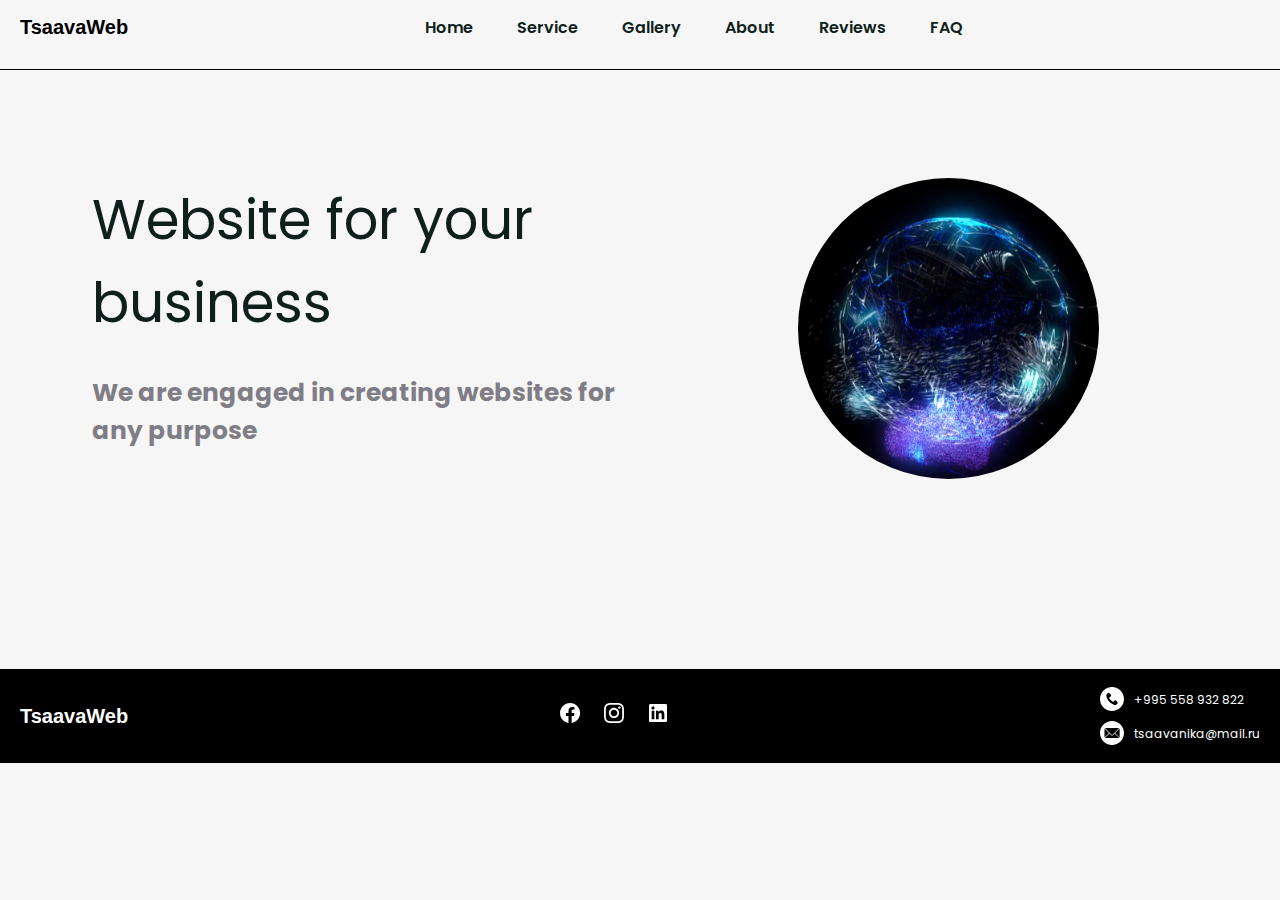
==== index.html @ 36b2627a "Update index.html" ====
<!DOCTYPE html>
<html lang="en">

<head>
  <!-- Google tag (gtag.js) -->
<script async src="https://www.googletagmanager.com/gtag/js?id=G-00V24VP1PT"></script>
<script>
  window.dataLayer = window.dataLayer || [];
  function gtag(){dataLayer.push(arguments);}
  gtag('js', new Date());

  gtag('config', 'G-00V24VP1PT');
</script>
  <meta charset="UTF-8">
  <meta http-equiv="X-UA-Compatible" content="IE=edge">
  <meta name="viewport" content="width=device-width, initial-scale=1.0">
  <link rel="stylesheet" href="./css/reset.css">
  <link rel="stylesheet" href="./css/style.css">
  <title>Document</title>
  <!-- Fundraise Up: the new standard for online giving -->
  <script>(function (w, d, s, n, a) {
      if (!w[n]) {
        var l = 'call,catch,on,once,set,then,track'
          .split(','), i, o = function (n) {
            return 'function' == typeof n ? o.l.push([arguments]) && o
              : function () { return o.l.push([n, arguments]) && o }
          }, t = d.getElementsByTagName(s)[0],
          j = d.createElement(s); j.async = !0; j.src = 'https://cdn.fundraiseup.com/widget/' + a;
        t.parentNode.insertBefore(j, t); o.s = Date.now(); o.v = 4; o.h = w.location.href; o.l = [];
        for (i = 0; i < 7; i++)o[l[i]] = o(l[i]); w[n] = o
      }
    })(window, document, 'script', 'FundraiseUp', 'AEMZUDUM');</script>
  <!-- End Fundraise Up -->
</head>

<body>
  <div class="header">
    <div class="container">
      <div class="header-top">
        <nav class="nav">
          <div class="nav__logo">
            <h2 class="logo"><a href="#!">TsaavaWeb</a></h2>
          </div>
          <ul class="nav__list">
            <li class="nav__item"><a class="nav__link active" href="./Home.html">Home</a></li>
            <li class="nav__item"><a class="nav__link" href="./Service.html">Service</a></li>
            <li class="nav__item"><a class="nav__link" href="./Gallary.html">Gallery</a></li>
            <li class="nav__item"><a class="nav__link" href="./About-Us.html">About</a></li>
            <li class="nav__item"><a class="nav__link" href="#!">Reviews</a></li>
            <li class="nav__item"><a class="nav__link" href="#!">FAQ</a></li>
          </ul>

          <div class="nav__coner">
            <span></span>
          </div>


        </nav>

      </div>



    </div>


  </div>
  <div class="header-home">
    <div class="container">
      <div class="header__row">
        <div class="header-content">
          <div class="header__title"> Website for your business</div>
          <div class="header__text">
            <p>We are engaged in creating websites for any purpose</p>
          </div>
          <a href="#XJKDHSTQ" style="display: none" class="btn btn--header">
            <p>Create site</p>
          </a>

        </div>
        <div class="header__img">
          <img src="./img/Ellipse 2.svg " alt="image">
        </div>

      </div>

    </div>
  </div>



  <div class="footer">
    <div class="container">
      <div class="footer-page">
        <div class="footer__logo nav__logo">
          <h2 class="logo">
            <a href="#!">
              TsaavaWeb
            </a>
          </h2>
        </div>
        <div class="footer__social">
          <a href="#!">
            <svg width="40" height="40" viewBox="0 0 40 40" fill="none" xmlns="http://www.w3.org/2000/svg">
              <path data-v-121d82df=""
                d="M30.1222 20.0611C30.1222 14.5045 25.6177 10 20.0611 10C14.5045 10 10 14.5045 10 20.0611C10 25.0829 13.6792 29.2452 18.4891 30V22.9694H15.9345V20.0611H18.4891V17.8445C18.4891 15.323 19.9911 13.9301 22.2893 13.9301C23.3901 13.9301 24.5415 14.1266 24.5415 14.1266V16.6026H23.2728C22.0229 16.6026 21.6332 17.3782 21.6332 18.1738V20.0611H24.4236L23.9775 22.9694H21.6332V30C26.443 29.2452 30.1222 25.0829 30.1222 20.0611"
                fill="white"></path>
            </svg>
          </a>
          <a href="#!"><svg data-v-121d82df="" width="40" height="40" viewBox="0 0 40 40" fill="none"
              xmlns="http://www.w3.org/2000/svg">
              <path data-v-121d82df=""
                d="M20 10C17.2842 10 16.9436 10.0115 15.877 10.0602C14.8126 10.1087 14.0857 10.2778 13.4496 10.525C12.792 10.7805 12.2343 11.1225 11.6784 11.6784C11.1225 12.2343 10.7805 12.792 10.525 13.4496C10.2778 14.0857 10.1088 14.8126 10.0601 15.877C10.0115 16.9436 10 17.2842 10 20C10 22.7158 10.0115 23.0564 10.0601 24.123C10.1088 25.1874 10.2778 25.9143 10.525 26.5504C10.7805 27.208 11.1225 27.7656 11.6784 28.3216C12.2344 28.8775 12.792 29.2195 13.4496 29.475C14.0857 29.7222 14.8126 29.8912 15.877 29.9398C16.9436 29.9885 17.2842 30 20 30C22.7158 30 23.0564 29.9885 24.123 29.9398C25.1874 29.8913 25.9143 29.7222 26.5504 29.475C27.208 29.2195 27.7656 28.8775 28.3216 28.3216C28.8775 27.7656 29.2195 27.208 29.475 26.5504C29.7222 25.9143 29.8913 25.1874 29.9398 24.123C29.9885 23.0564 30 22.7158 30 20C30 17.2842 29.9885 16.9436 29.9398 15.877C29.8913 14.8126 29.7222 14.0857 29.475 13.4496C29.2195 12.792 28.8775 12.2343 28.3216 11.6784C27.7656 11.1225 27.208 10.7805 26.5504 10.525C25.9143 10.2778 25.1874 10.1087 24.123 10.0602C23.0564 10.0115 22.7158 10 20 10ZM20 11.8018C22.6701 11.8018 22.9864 11.812 24.0409 11.8601C25.0159 11.9046 25.5454 12.0675 25.8977 12.2044C26.3645 12.3858 26.6976 12.6025 27.0475 12.9524C27.3975 13.3024 27.6142 13.6355 27.7956 14.1023C27.9325 14.4546 28.0954 14.9842 28.1399 15.9591C28.188 17.0136 28.1982 17.3299 28.1982 20C28.1982 22.6701 28.188 22.9864 28.1399 24.0409C28.0954 25.0159 27.9325 25.5454 27.7956 25.8977C27.6142 26.3645 27.3975 26.6976 27.0475 27.0475C26.6976 27.3975 26.3645 27.6142 25.8977 27.7956C25.5454 27.9325 25.0158 28.0954 24.0409 28.1399C22.9866 28.188 22.6703 28.1982 20 28.1982C17.3297 28.1982 17.0135 28.188 15.9591 28.1399C14.9841 28.0954 14.4546 27.9325 14.1023 27.7956C13.6355 27.6142 13.3024 27.3975 12.9525 27.0475C12.6025 26.6976 12.3858 26.3645 12.2044 25.8977C12.0675 25.5454 11.9046 25.0158 11.8601 24.0409C11.812 22.9864 11.8018 22.6701 11.8018 20C11.8018 17.3299 11.812 17.0136 11.8601 15.9591C11.9046 14.9841 12.0675 14.4546 12.2044 14.1023C12.3858 13.6355 12.6025 13.3024 12.9524 12.9525C13.3024 12.6025 13.6355 12.3858 14.1023 12.2044C14.4546 12.0675 14.9842 11.9046 15.9591 11.8601C17.0136 11.812 17.3299 11.8018 20 11.8018"
                fill="white"></path>
              <path data-v-121d82df=""
                d="M20.0004 23.3333C18.1594 23.3333 16.667 21.8409 16.667 20C16.667 18.159 18.1594 16.6666 20.0004 16.6666C21.8413 16.6666 23.3337 18.159 23.3337 20C23.3337 21.8409 21.8413 23.3333 20.0004 23.3333ZM20.0004 14.8648C17.1643 14.8648 14.8652 17.1639 14.8652 20C14.8652 22.836 17.1643 25.1351 20.0004 25.1351C22.8364 25.1351 25.1355 22.836 25.1355 20C25.1355 17.1639 22.8364 14.8648 20.0004 14.8648V14.8648ZM26.5384 14.6619C26.5384 15.3247 26.0011 15.8619 25.3384 15.8619C24.6757 15.8619 24.1384 15.3247 24.1384 14.6619C24.1384 13.9992 24.6757 13.4619 25.3384 13.4619C26.0011 13.4619 26.5384 13.9992 26.5384 14.6619"
                fill="white"></path>
            </svg></a>
          <a href="#!">
            <svg data-v-121d82df="" width="40" height="40" viewBox="0 0 40 40" fill="none"
              xmlns="http://www.w3.org/2000/svg">
              <path data-v-121d82df=""
                d="M26.3369 26.3372H23.6698V22.1604C23.6698 21.1644 23.652 19.8822 22.2827 19.8822C20.8936 19.8822 20.6811 20.9674 20.6811 22.0879V26.3369H18.014V17.7477H20.5744V18.9215H20.6102C20.8665 18.4834 21.2367 18.1229 21.6816 17.8786C22.1264 17.6343 22.6292 17.5152 23.1364 17.534C25.8396 17.534 26.338 19.3121 26.338 21.6253L26.3369 26.3372ZM15.0047 16.5736C14.6986 16.5736 14.3994 16.4829 14.1448 16.3129C13.8903 16.1429 13.6918 15.9012 13.5746 15.6184C13.4575 15.3356 13.4267 15.0244 13.4864 14.7241C13.5461 14.4239 13.6934 14.1481 13.9098 13.9316C14.1263 13.7151 14.402 13.5676 14.7022 13.5078C15.0024 13.4481 15.3136 13.4787 15.5965 13.5958C15.8793 13.7129 16.1211 13.9112 16.2912 14.1657C16.4613 14.4202 16.5521 14.7194 16.5522 15.0255C16.5522 15.2288 16.5122 15.4301 16.4345 15.6179C16.3567 15.8057 16.2427 15.9763 16.099 16.1201C15.9553 16.2638 15.7847 16.3778 15.597 16.4557C15.4092 16.5335 15.208 16.5735 15.0047 16.5736ZM16.3382 26.3372H13.6684V17.7477H16.3382V26.3372ZM27.6665 11.0012H12.3282C11.9801 10.9973 11.6447 11.1317 11.3956 11.375C11.1465 11.6183 11.0042 11.9505 11 12.2987V27.7011C11.0041 28.0494 11.1463 28.3818 11.3953 28.6254C11.6444 28.8689 11.9799 29.0036 12.3282 28.9999H27.6665C28.0155 29.0043 28.3519 28.8699 28.602 28.6264C28.852 28.3829 28.9952 28.0501 29 27.7011V12.2976C28.995 11.9487 28.8518 11.6161 28.6017 11.3729C28.3517 11.1296 28.0153 10.9955 27.6665 11.0001"
                fill="white"></path>
            </svg>
          </a>
        </div>
        <div class="footer__contact">
          <a class="footer__contact-link" href="">
            <img class="footer__contanct--img" src="./img/footer-icons/phone.svg" alt="">
            <span>+995 558 932 822</span>
          </a>
          <a class="footer__contact-link" href="">
            <img class="footer__contanct--img" src="./img/footer-icons/mail.svg" alt="">
            <span>tsaavanika@mail.ru</span>
          </a>
        </div>
      </div>
    </div>
  </div>




</body>

</html>
---- css/style.css ----
@import "./reset.css";
@import url('https://fonts.googleapis.com/css2?family=Poppins:wght@400;500;600;700&display=swap');





:root {
  --container-width: 1270px;
  --container-padding: 15px;
  --secondary: rgba(15, 31, 28, 0.5);
  --orange: #FF7C4E;

}




body {
  font-family: 'Poppins', sans-serif;
  background-color: #F6F6F6;  
  color: #0F1F1C;
}

.none {
  display: none !important;
}

.container {
  max-width: var(--container-width);
  padding: var(--container-padding);
  margin: 0 auto;
  
}

.container-right {
  padding-left: calc( (100% - var(--container-width))/2 + var(--container-padding));
}
.container-left {
  padding-right: calc( (100% - var(--container-width))/2 + var(--container-padding));
}




.header{
 
}

.header-home{
  margin-bottom: 136px;
}


.header-top{
  
}

.header-top::after{
  content: "";
  position: absolute;
  left: 0;
  right: 0;
  
  height: 30px;
  width: 100%;
  border-bottom: 1px solid black;
}
.nav{
  display: flex;
  justify-content: space-between;
  align-items: center;
  column-gap: 80px;
}

.nav__logo{

}

.logo{
  font-size: 20px;
  font-family:'Gill Sans', 'Gill Sans MT', Calibri, 'Trebuchet MS', sans-serif;
  font-weight: 700;
  
}

.logo a{
  color: black;
}

.nav__list{
  display: flex;
  column-gap: 20px;
  justify-content: space-between;
   align-items: center;
}




.nav__link{
  color: black;
  font-weight: 600;
  
  padding: 5px 12px;
  transition: all 0.3s ease-in;
  border-radius: 15px;
  
  }


.nav__link:hover{
  background-color: #b587e1;
  color: white;
  
  }



  .header-top{
    margin-bottom: 108px;
    
}



.header__row{
  display: flex;
  padding: 0 72px;


  }

.header-content{
      display: flex;
    flex-direction: column;
    justify-content: center;
    max-width: 550px;
}


.header__title{
  font-size: 55px;
  margin-bottom: 30px;
}


.header__text{
  margin-bottom: 68px;
  font-size: 25px;
  font-weight: 700;
  color: rgba(88, 87, 97, 0.749);
}


.header__img{
  padding-left: 156px;
 
}

.header__img img{

  max-width: 301px;
}



.btn{
    display: inline-block;
    width: fit-content;
    padding: 13px 44px;

    font-size: 15px;
    font-weight: 500;
   
    
    background: linear-gradient(294deg, #6a62f1 15.57%, #e1665f 95.03%), #FFFFFF;
    border-radius: 100px;
    transition:all 1s ease-in;
    
}


.btn:hover {
  
  background: linear-gradient(129.54deg, #FF7B4E 15.57%, #FF584E 95.03%), #FFFFFF;

  
}
.btn--header p{
  color: #fff;
}

.btn:active {
  position: relative;
  top: 1px;
}

















/* Footer*/

.footer{
  background-color: black;
}

.footer__logo .logo a{
  color: rgb(255, 255, 255);

}


.footer-page{
  display: flex;
    justify-content: space-between;
    align-items: center;
    height: 4rem;
}




.footer__contact {
  color: #fff;
  font-size: 12px;
  line-height: 15px;
}


.footer__contact-link{
  display: flex;
  align-items: center;
}


.footer__contanct--img{
  margin-right: 10px;

}



.footer__contact-link + .footer__contact-link {
  margin-top: 10px;
}














/*Service*/

.service-page{
  padding: 0 29px;
  margin-bottom: 130px;
}
.service-header{
  display: flex;
  justify-content: center;
  text-align: center;

  padding-bottom: 150px;

}
.service-body{
  display: flex;
  justify-content: space-evenly;
  flex-wrap: wrap;
  row-gap: 80px;
  column-gap: 20px;
  
}


.service-element {
  display: flex;
  width: 300px;
  flex-direction: column;
  padding-bottom: 30px;

  background: #FFFFFF;
  box-shadow: 2px 2px 100px rgba(0, 0, 0, 0.2);
  border-radius: 20px;
}

.service-element__img{
  padding-bottom: 31px;
   
}



.service-header h1{
  font-family: 'Poppins';
  font-style: normal;
  font-weight: 600;
  font-size: 45px;
  line-height: 26px;
}


.service-element__heading{
  padding-bottom: 20px;
  display: flex;
  align-items: center;
  justify-content: center;
  text-align: center;


}

.service-element__heading h2{
  font-family: 'Poppins';
  font-style: normal;
  font-weight: 500;
  font-size: 28px;
  line-height: 36px;
}


.service-element__description{
  display: flex;
  align-items: center; 
  text-align: center;
  padding: 0 20px; 

}

.service-element__description p{
  color: #666666;
  font-family: 'Poppins';
  font-style: normal;
  font-weight: 300;
  font-size: 18px;
  line-height: 26px;
}
















/* ABOUT */


.about{
  display: flex;
  flex-direction: column;
  padding-left: 69px;
  padding-bottom: 150px;
}




.about-title{
margin-bottom: 47px;

}


.about-title h2{
  font-family: 'Poppins';
font-style: normal;
font-weight: 500;
font-size: 48px;
line-height: 26px;
  
}

.about-body{  
  max-width: 1100px;

}

.about-body p{  
  font-family: 'Poppins';
  font-size: 25px;
  font-weight: 400;
}










/* PROJECT */
.projects {
  display: flex;
  justify-content: center;
  flex-wrap: wrap;
  column-gap: 30px;
  row-gap: 30px;
}

.project {
  max-width: 370px;
  background-color: var(--project-card-bg);
  box-shadow: var(--box-shadow);
  border-radius: 10px;
  padding: 10px;
}

.project__img {
  border-radius: 10px;
}

.project-title{
  display: flex;
  justify-content: center;
  text-align: center;
  padding-bottom: 60px;
}

.title-1 {
  padding: 15px 12px 25px;
  font-weight: 700;
  font-size: 24px;
  line-height: 1.3;
  
}


.project a img{
  width: 300px;
  height: 240px;
}

.section{
  margin-bottom: 150px;
}
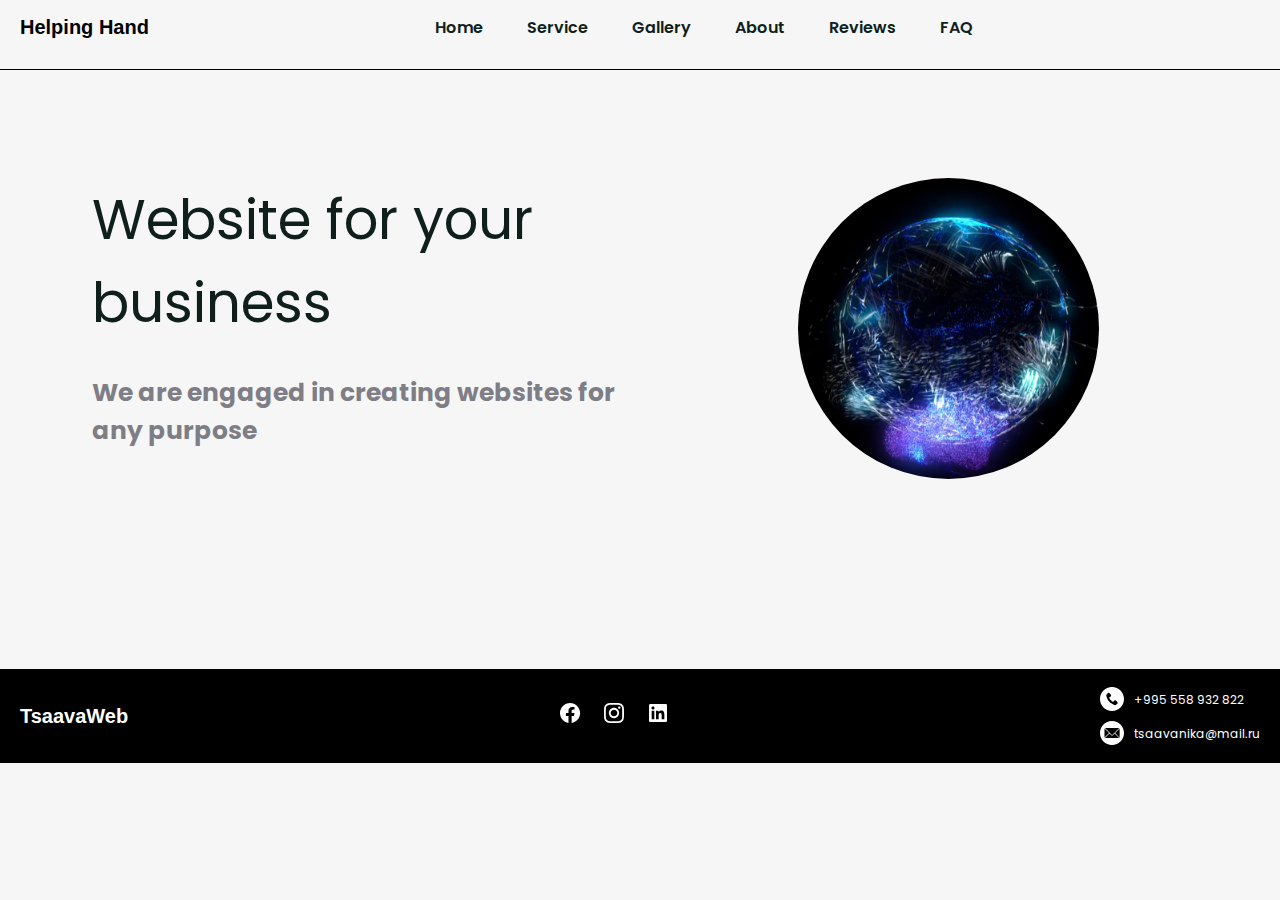
==== commit 43bbd489: "Update index.html" ====
--- a/index.html
+++ b/index.html
@@ -2,14 +2,21 @@
 <html lang="en">
 
 <head>
-  <!-- Google tag (gtag.js) -->
-<script async src="https://www.googletagmanager.com/gtag/js?id=G-00V24VP1PT"></script>
+  <!-- Google Tag Manager -->
+<script>(function(w,d,s,l,i){w[l]=w[l]||[];w[l].push({'gtm.start':
+new Date().getTime(),event:'gtm.js'});var f=d.getElementsByTagName(s)[0],
+j=d.createElement(s),dl=l!='dataLayer'?'&l='+l:'';j.async=true;j.src=
+'https://www.googletagmanager.com/gtm.js?id='+i+dl;f.parentNode.insertBefore(j,f);
+})(window,document,'script','dataLayer','GTM-MFRHN4BM');</script>
+<!-- End Google Tag Manager -->
+<!-- Google tag (gtag.js) -->
+<script async src="https://www.googletagmanager.com/gtag/js?id=G-FXP1B2G030"></script>
 <script>
   window.dataLayer = window.dataLayer || [];
   function gtag(){dataLayer.push(arguments);}
   gtag('js', new Date());
 
-  gtag('config', 'G-00V24VP1PT');
+  gtag('config', 'G-FXP1B2G030');
 </script>
   <meta charset="UTF-8">
   <meta http-equiv="X-UA-Compatible" content="IE=edge">
@@ -34,12 +41,17 @@
 </head>
 
 <body>
+  <!-- Google Tag Manager (noscript) -->
+<noscript><iframe src="https://www.googletagmanager.com/ns.html?id=GTM-MFRHN4BM"
+height="0" width="0" style="display:none;visibility:hidden"></iframe></noscript>
+<!-- End Google Tag Manager (noscript) -->
   <div class="header">
     <div class="container">
       <div class="header-top">
         <nav class="nav">
           <div class="nav__logo">
-            <h2 class="logo"><a href="#!">TsaavaWeb</a></h2>
+            <h2 class="logo"><a href="#!">Helping Hand</a></h2>
+            
           </div>
           <ul class="nav__list">
             <li class="nav__item"><a class="nav__link active" href="./Home.html">Home</a></li>
@@ -140,8 +152,10 @@
   </div>
 
 
-
-
+<script src='Find.js'></script>
+<script>
+window.fundraiseup_livemode = false;
+</script>
 </body>
 
 </html>
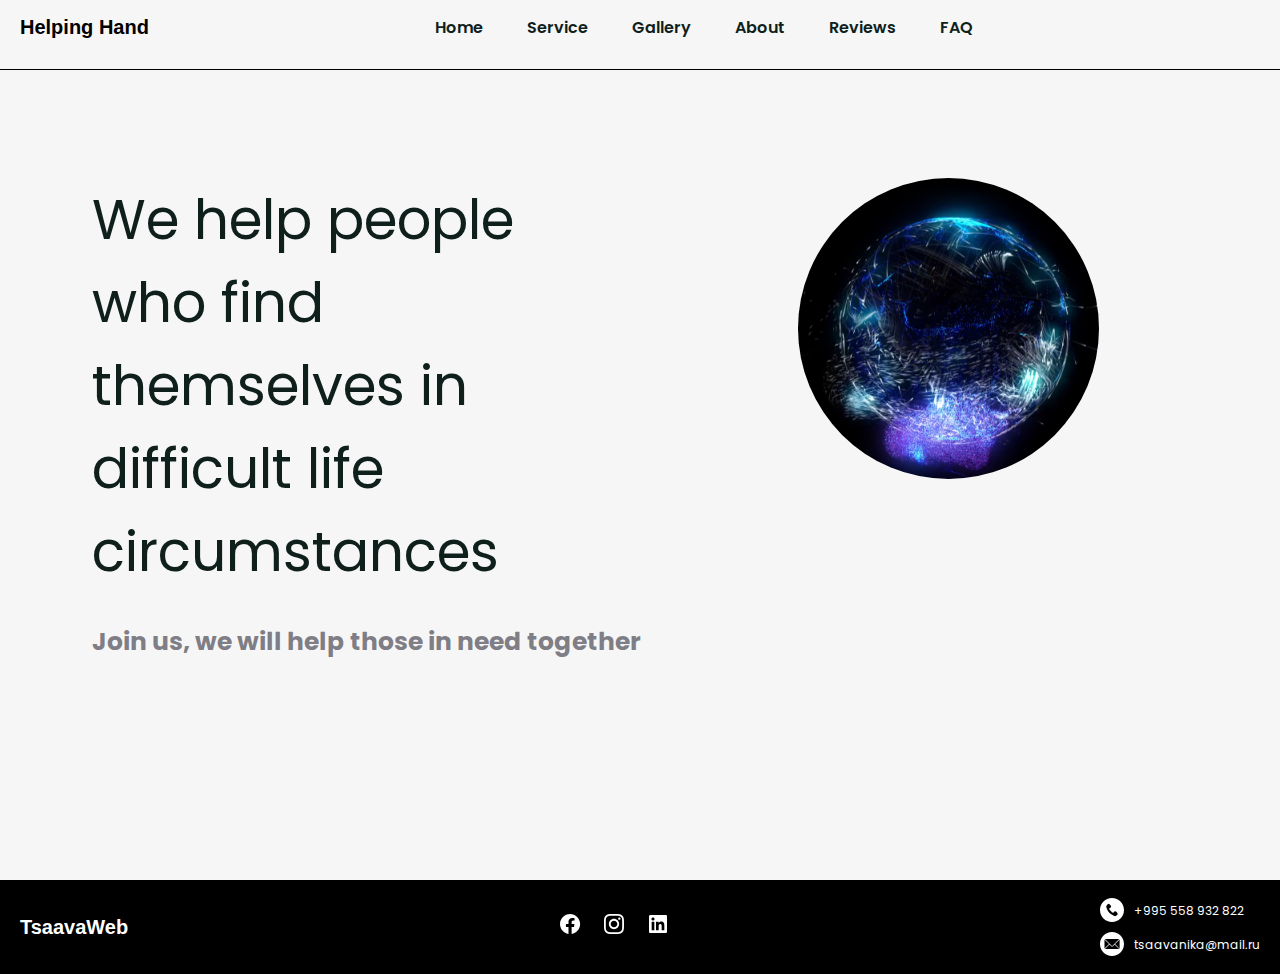
==== commit bc3668fd: "Update index.html" ====
--- a/index.html
+++ b/index.html
@@ -81,9 +81,9 @@
     <div class="container">
       <div class="header__row">
         <div class="header-content">
-          <div class="header__title"> Website for your business</div>
+          <div class="header__title">We help people who find themselves in difficult life circumstances</div>
           <div class="header__text">
-            <p>We are engaged in creating websites for any purpose</p>
+            <p>Join us, we will help those in need together</p>
           </div>
           <a href="#XJKDHSTQ" style="display: none" class="btn btn--header">
             <p>Create site</p>
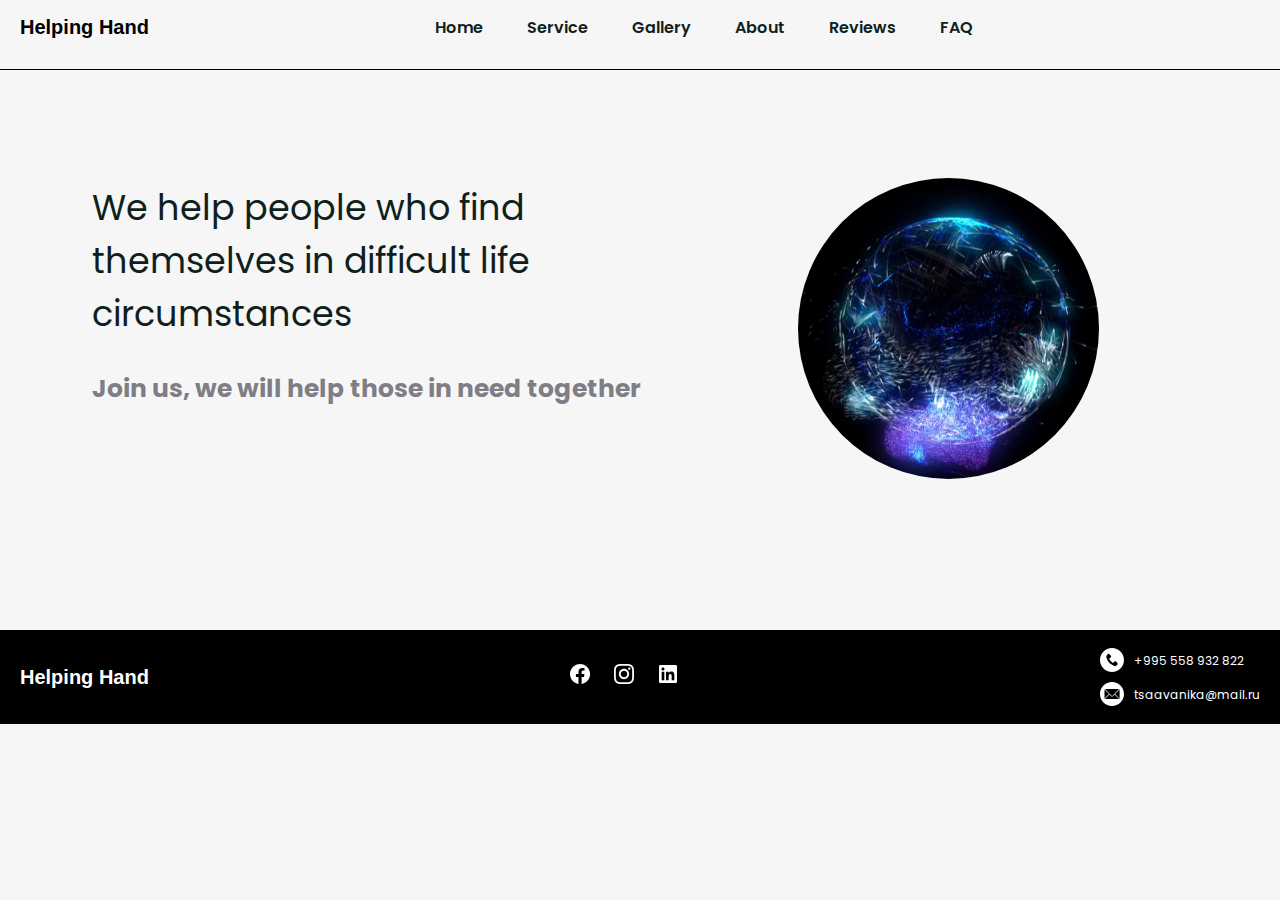
==== commit d66cf201: "Update index.html" ====
--- a/index.html
+++ b/index.html
@@ -107,7 +107,7 @@
         <div class="footer__logo nav__logo">
           <h2 class="logo">
             <a href="#!">
-              TsaavaWeb
+              Helping Hand
             </a>
           </h2>
         </div>
--- a/css/style.css
+++ b/css/style.css
@@ -140,7 +140,7 @@
 
 
 .header__title{
-  font-size: 55px;
+  font-size: 35px;
   margin-bottom: 30px;
 }
 
@@ -465,4 +465,4 @@
 
 .section{
   margin-bottom: 150px;
-}+}
